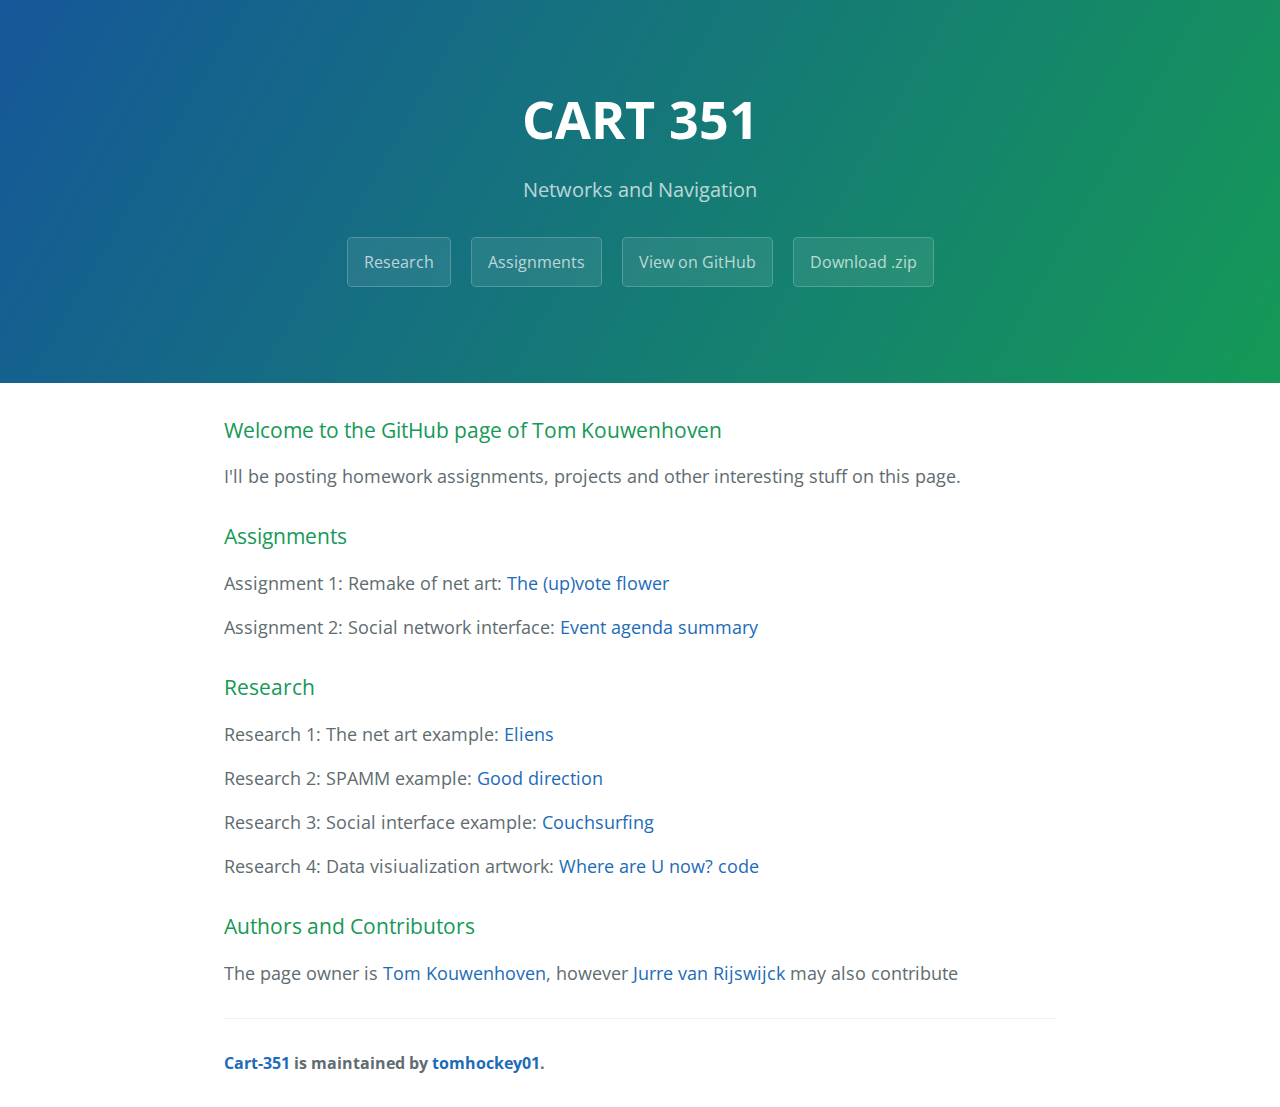
==== index.html @ 822d2d23 "update code" ====
<!DOCTYPE html>
<html lang="en-us">
  <head>
    <meta charset="UTF-8">
    <title>CART-351 Networks and Navigation</title>
    <meta name="viewport" content="width=device-width, initial-scale=1">
    <link rel="stylesheet" type="text/css" href="stylesheets/normalize.css" media="screen">
    <link href='https://fonts.googleapis.com/css?family=Open+Sans:400,700' rel='stylesheet' type='text/css'>
    <link rel="stylesheet" type="text/css" href="stylesheets/stylesheet.css" media="screen">
    <link rel="stylesheet" type="text/css" href="stylesheets/github-light.css" media="screen">
  </head>
  <body>
    <section class="page-header">
      <h1 class="project-name">CART 351</h1>
      <h2 class="project-tagline">Networks and Navigation</h2>
      <a href="#research" class="btn">Research</a>
      <a href="#Assignments" class="btn">Assignments</a>
      <a href="https://github.com/tomhockey01/CART-351" class="btn">View on GitHub</a>
      <a href="https://github.com/tomhockey01/CART-351/zipball/master" class="btn">Download .zip</a>
    </section>

    <section class="main-content">
      <h3>
<a id="welcome-to-the-github-page-of-tom-kouwenhoven" class="anchor" href="#welcome-to-the-github-page-of-tom-kouwenhoven" aria-hidden="true"><span aria-hidden="true" class="octicon octicon-link"></span></a>Welcome to the GitHub page of Tom Kouwenhoven</h3>

<p>I'll be posting homework assignments, projects and other interesting stuff on this page.</p>

<h3>
<a id="Assignments" class="anchor" href="#Assignment" aria-hidden="true"><span aria-hidden="true" class="octicon octicon-link"></span></a>Assignments</h3>

  <p>Assignment 1: Remake of net art: <a href="https://jvanrijswijck.github.io/CART351/Assignment1/index.html">The (up)vote flower</a> </p>
        <p>Assignment 2: Social network interface: <a href="Assignment2/index.html">Event agenda</a> <a href="Assignment2/Summary_Assignment2.pdf">summary</a></p>
      
<h3>
<a id="research" class="anchor" href="#research" aria-hidden="true"><span aria-hidden="true" class="octicon octicon-link"></span></a>Research</h3>

  <p>Research 1: The net art example: <a href="http://ar.eliens.net">Eliens</a> </p>
        <p>Research 2: SPAMM example: <a href="http://www.sittes.net/there/">Good direction</a></p>
        <p>Research 3: Social interface example: <a href="https://www.couchsurfing.com">Couchsurfing</a></p>
        <p>Research 4: Data visiualization artwork: <a href="https://flowingdata.com/2015/08/25/making-a-hit-song-with-bieber-diplo-and-skrillex/"> Where are U now?</a>
        <a href="https://github.com/tomhockey01/CART-351/blob/master/if_else.php">code</a></p>

<h3>
<a id="authors-and-contributors" class="anchor" href="#authors-and-contributors" aria-hidden="true"><span aria-hidden="true" class="octicon octicon-link"></span></a>Authors and Contributors</h3>

<p>The page owner is <a href="https://github.com/tomhockey01">Tom Kouwenhoven</a>, however <a href="https://github.com/jvanrijswijck">Jurre van Rijswijck</a> may also contribute</p>

      <footer class="site-footer">
        <span class="site-footer-owner"><a href="https://github.com/tomhockey01/CART-351">Cart-351</a> is maintained by <a href="https://github.com/tomhockey01">tomhockey01</a>.</span>

      </footer>

    </section>

  
  </body>
</html>
---- stylesheets/stylesheet.css ----
* {
  box-sizing: border-box; }

body {
  padding: 0;
  margin: 0;
  font-family: "Open Sans", "Helvetica Neue", Helvetica, Arial, sans-serif;
  font-size: 16px;
  line-height: 1.5;
  color: #606c71; }

a {
  color: #1e6bb8;
  text-decoration: none; }
  a:hover {
    text-decoration: underline; }

.btn {
  display: inline-block;
  margin-bottom: 1rem;
  color: rgba(255, 255, 255, 0.7);
  background-color: rgba(255, 255, 255, 0.08);
  border-color: rgba(255, 255, 255, 0.2);
  border-style: solid;
  border-width: 1px;
  border-radius: 0.3rem;
  transition: color 0.2s, background-color 0.2s, border-color 0.2s; }
  .btn + .btn {
    margin-left: 1rem; }

.btn:hover {
  color: rgba(255, 255, 255, 0.8);
  text-decoration: none;
  background-color: rgba(255, 255, 255, 0.2);
  border-color: rgba(255, 255, 255, 0.3); }

@media screen and (min-width: 64em) {
  .btn {
    padding: 0.75rem 1rem; } }

@media screen and (min-width: 42em) and (max-width: 64em) {
  .btn {
    padding: 0.6rem 0.9rem;
    font-size: 0.9rem; } }

@media screen and (max-width: 42em) {
  .btn {
    display: block;
    width: 100%;
    padding: 0.75rem;
    font-size: 0.9rem; }
    .btn + .btn {
      margin-top: 1rem;
      margin-left: 0; } }

.page-header {
  color: #fff;
  text-align: center;
  background-color: #159957;
  background-image: linear-gradient(120deg, #155799, #159957); }

@media screen and (min-width: 64em) {
  .page-header {
    padding: 5rem 6rem; } }

@media screen and (min-width: 42em) and (max-width: 64em) {
  .page-header {
    padding: 3rem 4rem; } }

@media screen and (max-width: 42em) {
  .page-header {
    padding: 2rem 1rem; } }

.project-name {
  margin-top: 0;
  margin-bottom: 0.1rem; }

@media screen and (min-width: 64em) {
  .project-name {
    font-size: 3.25rem; } }

@media screen and (min-width: 42em) and (max-width: 64em) {
  .project-name {
    font-size: 2.25rem; } }

@media screen and (max-width: 42em) {
  .project-name {
    font-size: 1.75rem; } }

.project-tagline {
  margin-bottom: 2rem;
  font-weight: normal;
  opacity: 0.7; }

@media screen and (min-width: 64em) {
  .project-tagline {
    font-size: 1.25rem; } }

@media screen and (min-width: 42em) and (max-width: 64em) {
  .project-tagline {
    font-size: 1.15rem; } }

@media screen and (max-width: 42em) {
  .project-tagline {
    font-size: 1rem; } }

.main-content :first-child {
  margin-top: 0; }
.main-content img {
  max-width: 100%; }
.main-content h1, .main-content h2, .main-content h3, .main-content h4, .main-content h5, .main-content h6 {
  margin-top: 2rem;
  margin-bottom: 1rem;
  font-weight: normal;
  color: #159957; }
.main-content p {
  margin-bottom: 1em; }
.main-content code {
  padding: 2px 4px;
  font-family: Consolas, "Liberation Mono", Menlo, Courier, monospace;
  font-size: 0.9rem;
  color: #383e41;
  background-color: #f3f6fa;
  border-radius: 0.3rem; }
.main-content pre {
  padding: 0.8rem;
  margin-top: 0;
  margin-bottom: 1rem;
  font: 1rem Consolas, "Liberation Mono", Menlo, Courier, monospace;
  color: #567482;
  word-wrap: normal;
  background-color: #f3f6fa;
  border: solid 1px #dce6f0;
  border-radius: 0.3rem; }
  .main-content pre > code {
    padding: 0;
    margin: 0;
    font-size: 0.9rem;
    color: #567482;
    word-break: normal;
    white-space: pre;
    background: transparent;
    border: 0; }
.main-content .highlight {
  margin-bottom: 1rem; }
  .main-content .highlight pre {
    margin-bottom: 0;
    word-break: normal; }
.main-content .highlight pre, .main-content pre {
  padding: 0.8rem;
  overflow: auto;
  font-size: 0.9rem;
  line-height: 1.45;
  border-radius: 0.3rem; }
.main-content pre code, .main-content pre tt {
  display: inline;
  max-width: initial;
  padding: 0;
  margin: 0;
  overflow: initial;
  line-height: inherit;
  word-wrap: normal;
  background-color: transparent;
  border: 0; }
  .main-content pre code:before, .main-content pre code:after, .main-content pre tt:before, .main-content pre tt:after {
    content: normal; }
.main-content ul, .main-content ol {
  margin-top: 0; }
.main-content blockquote {
  padding: 0 1rem;
  margin-left: 0;
  color: #819198;
  border-left: 0.3rem solid #dce6f0; }
  .main-content blockquote > :first-child {
    margin-top: 0; }
  .main-content blockquote > :last-child {
    margin-bottom: 0; }
.main-content table {
  display: block;
  width: 100%;
  overflow: auto;
  word-break: normal;
  word-break: keep-all; }
  .main-content table th {
    font-weight: bold; }
  .main-content table th, .main-content table td {
    padding: 0.5rem 1rem;
    border: 1px solid #e9ebec; }
.main-content dl {
  padding: 0; }
  .main-content dl dt {
    padding: 0;
    margin-top: 1rem;
    font-size: 1rem;
    font-weight: bold; }
  .main-content dl dd {
    padding: 0;
    margin-bottom: 1rem; }
.main-content hr {
  height: 2px;
  padding: 0;
  margin: 1rem 0;
  background-color: #eff0f1;
  border: 0; }

@media screen and (min-width: 64em) {
  .main-content {
    max-width: 64rem;
    padding: 2rem 6rem;
    margin: 0 auto;
    font-size: 1.1rem; } }

@media screen and (min-width: 42em) and (max-width: 64em) {
  .main-content {
    padding: 2rem 4rem;
    font-size: 1.1rem; } }

@media screen and (max-width: 42em) {
  .main-content {
    padding: 2rem 1rem;
    font-size: 1rem; } }

.site-footer {
  padding-top: 2rem;
  margin-top: 2rem;
  border-top: solid 1px #eff0f1; }

.site-footer-owner {
  display: block;
  font-weight: bold; }

.site-footer-credits {
  color: #819198; }

@media screen and (min-width: 64em) {
  .site-footer {
    font-size: 1rem; } }

@media screen and (min-width: 42em) and (max-width: 64em) {
  .site-footer {
    font-size: 1rem; } }

@media screen and (max-width: 42em) {
  .site-footer {
    font-size: 0.9rem; } }
---- stylesheets/github-light.css ----
/*
The MIT License (MIT)

Copyright (c) 2016 GitHub, Inc.

Permission is hereby granted, free of charge, to any person obtaining a copy
of this software and associated documentation files (the "Software"), to deal
in the Software without restriction, including without limitation the rights
to use, copy, modify, merge, publish, distribute, sublicense, and/or sell
copies of the Software, and to permit persons to whom the Software is
furnished to do so, subject to the following conditions:

The above copyright notice and this permission notice shall be included in all
copies or substantial portions of the Software.

THE SOFTWARE IS PROVIDED "AS IS", WITHOUT WARRANTY OF ANY KIND, EXPRESS OR
IMPLIED, INCLUDING BUT NOT LIMITED TO THE WARRANTIES OF MERCHANTABILITY,
FITNESS FOR A PARTICULAR PURPOSE AND NONINFRINGEMENT. IN NO EVENT SHALL THE
AUTHORS OR COPYRIGHT HOLDERS BE LIABLE FOR ANY CLAIM, DAMAGES OR OTHER
LIABILITY, WHETHER IN AN ACTION OF CONTRACT, TORT OR OTHERWISE, ARISING FROM,
OUT OF OR IN CONNECTION WITH THE SOFTWARE OR THE USE OR OTHER DEALINGS IN THE
SOFTWARE.

*/

.pl-c /* comment */ {
  color: #969896;
}

.pl-c1 /* constant, variable.other.constant, support, meta.property-name, support.constant, support.variable, meta.module-reference, markup.raw, meta.diff.header */,
.pl-s .pl-v /* string variable */ {
  color: #0086b3;
}

.pl-e /* entity */,
.pl-en /* entity.name */ {
  color: #795da3;
}

.pl-smi /* variable.parameter.function, storage.modifier.package, storage.modifier.import, storage.type.java, variable.other */,
.pl-s .pl-s1 /* string source */ {
  color: #333;
}

.pl-ent /* entity.name.tag */ {
  color: #63a35c;
}

.pl-k /* keyword, storage, storage.type */ {
  color: #a71d5d;
}

.pl-s /* string */,
.pl-pds /* punctuation.definition.string, string.regexp.character-class */,
.pl-s .pl-pse .pl-s1 /* string punctuation.section.embedded source */,
.pl-sr /* string.regexp */,
.pl-sr .pl-cce /* string.regexp constant.character.escape */,
.pl-sr .pl-sre /* string.regexp source.ruby.embedded */,
.pl-sr .pl-sra /* string.regexp string.regexp.arbitrary-repitition */ {
  color: #183691;
}

.pl-v /* variable */ {
  color: #ed6a43;
}

.pl-id /* invalid.deprecated */ {
  color: #b52a1d;
}

.pl-ii /* invalid.illegal */ {
  color: #f8f8f8;
  background-color: #b52a1d;
}

.pl-sr .pl-cce /* string.regexp constant.character.escape */ {
  font-weight: bold;
  color: #63a35c;
}

.pl-ml /* markup.list */ {
  color: #693a17;
}

.pl-mh /* markup.heading */,
.pl-mh .pl-en /* markup.heading entity.name */,
.pl-ms /* meta.separator */ {
  font-weight: bold;
  color: #1d3e81;
}

.pl-mq /* markup.quote */ {
  color: #008080;
}

.pl-mi /* markup.italic */ {
  font-style: italic;
  color: #333;
}

.pl-mb /* markup.bold */ {
  font-weight: bold;
  color: #333;
}

.pl-md /* markup.deleted, meta.diff.header.from-file */ {
  color: #bd2c00;
  background-color: #ffecec;
}

.pl-mi1 /* markup.inserted, meta.diff.header.to-file */ {
  color: #55a532;
  background-color: #eaffea;
}

.pl-mdr /* meta.diff.range */ {
  font-weight: bold;
  color: #795da3;
}

.pl-mo /* meta.output */ {
  color: #1d3e81;
}
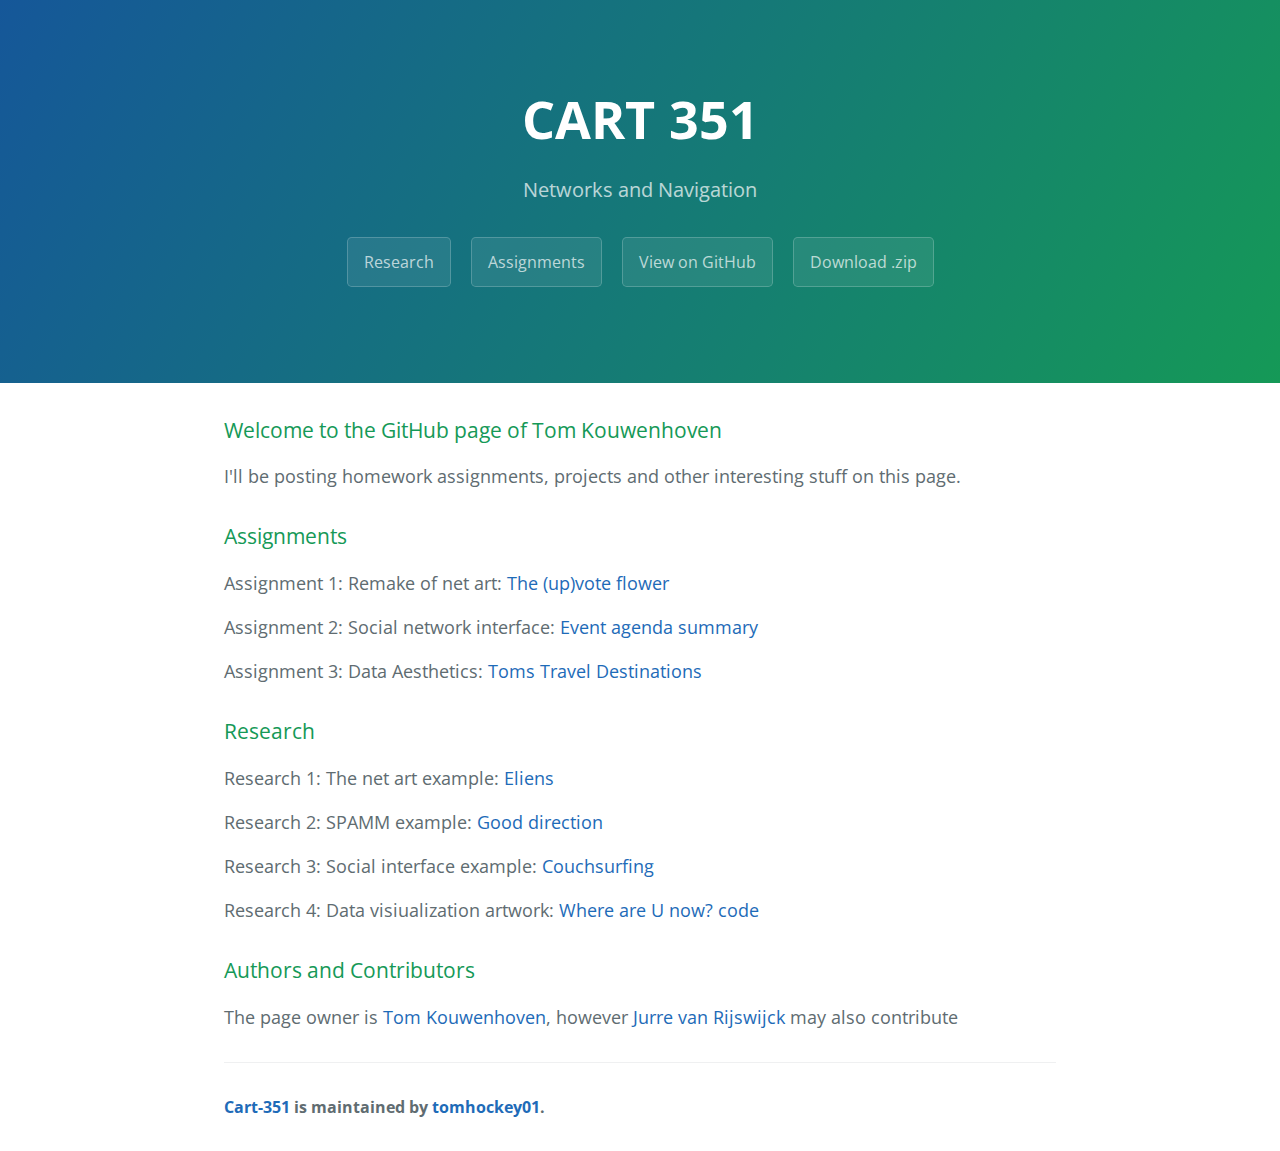
==== commit 7fe2a316: "upload php" ====
--- a/index.html
+++ b/index.html
@@ -30,6 +30,7 @@
 
   <p>Assignment 1: Remake of net art: <a href="https://jvanrijswijck.github.io/CART351/Assignment1/index.html">The (up)vote flower</a> </p>
         <p>Assignment 2: Social network interface: <a href="Assignment2/index.html">Event agenda</a> <a href="Assignment2/Summary_Assignment2.pdf">summary</a></p>
+        <p>Assignment 3: Data Aesthetics: <a href="">Toms Travel Destinations</a></p>
       
 <h3>
 <a id="research" class="anchor" href="#research" aria-hidden="true"><span aria-hidden="true" class="octicon octicon-link"></span></a>Research</h3>
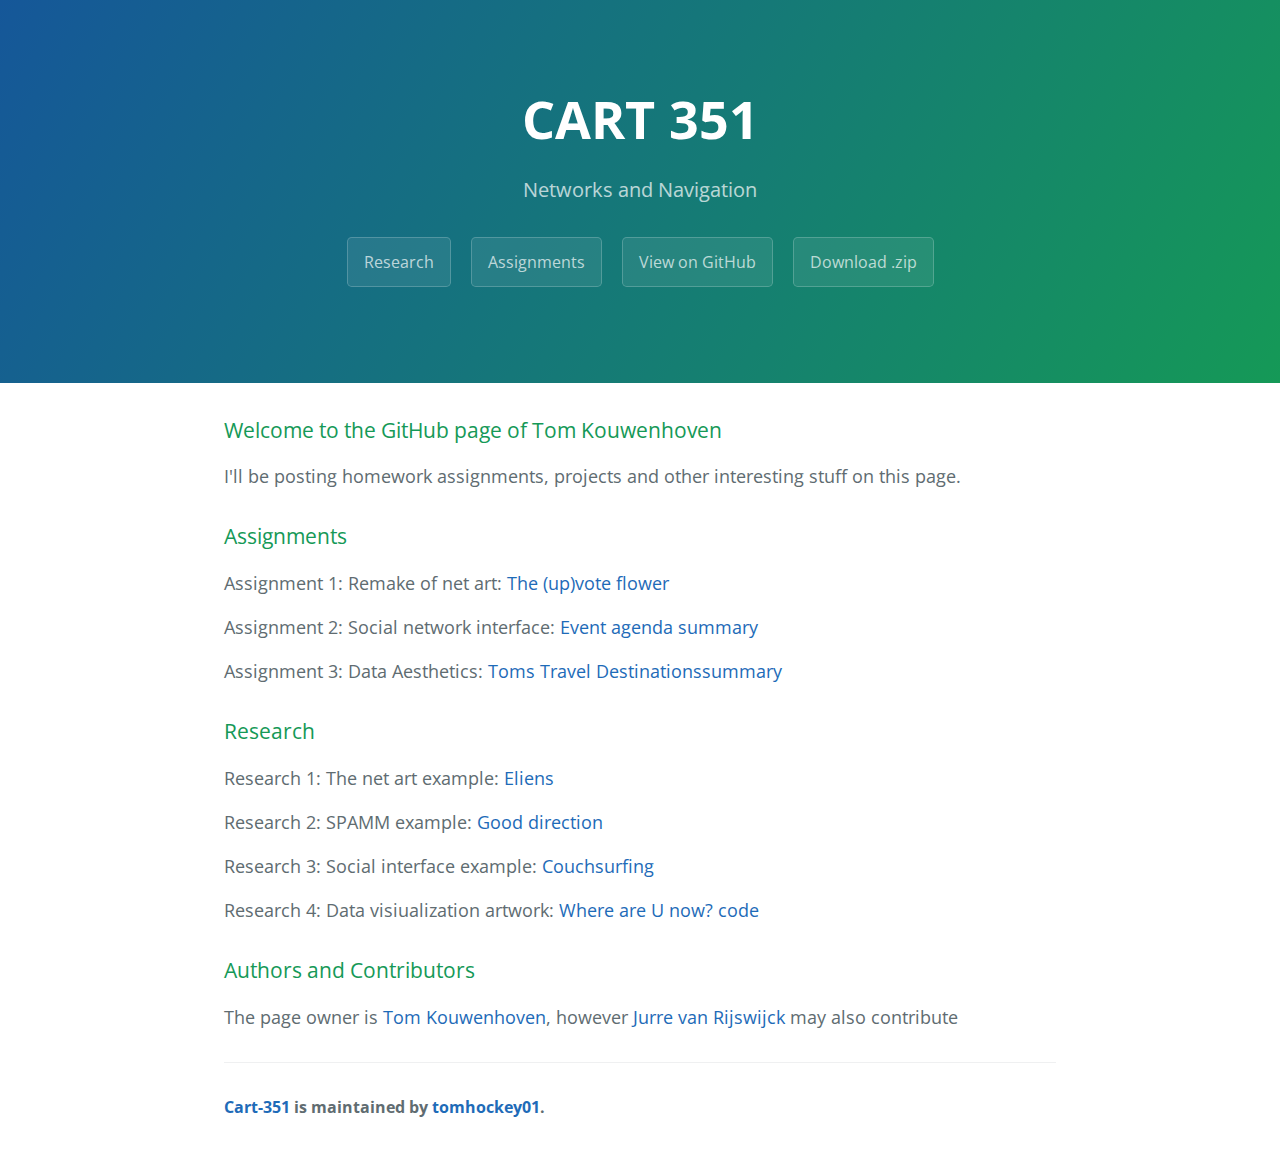
==== commit 93db67f9: "update with summary" ====
--- a/index.html
+++ b/index.html
@@ -30,7 +30,7 @@
 
   <p>Assignment 1: Remake of net art: <a href="https://jvanrijswijck.github.io/CART351/Assignment1/index.html">The (up)vote flower</a> </p>
         <p>Assignment 2: Social network interface: <a href="Assignment2/index.html">Event agenda</a> <a href="Assignment2/Summary_Assignment2.pdf">summary</a></p>
-        <p>Assignment 3: Data Aesthetics: <a href="">Toms Travel Destinations</a></p>
+        <p>Assignment 3: Data Aesthetics: <a href="https://github.com/tomhockey01/CART-351/blob/master/Assignment_3/Ass3.php">Toms Travel Destinations</a><a href="Assignment_3/Assignment%203.pdf">summary</a></p>
       
 <h3>
 <a id="research" class="anchor" href="#research" aria-hidden="true"><span aria-hidden="true" class="octicon octicon-link"></span></a>Research</h3>
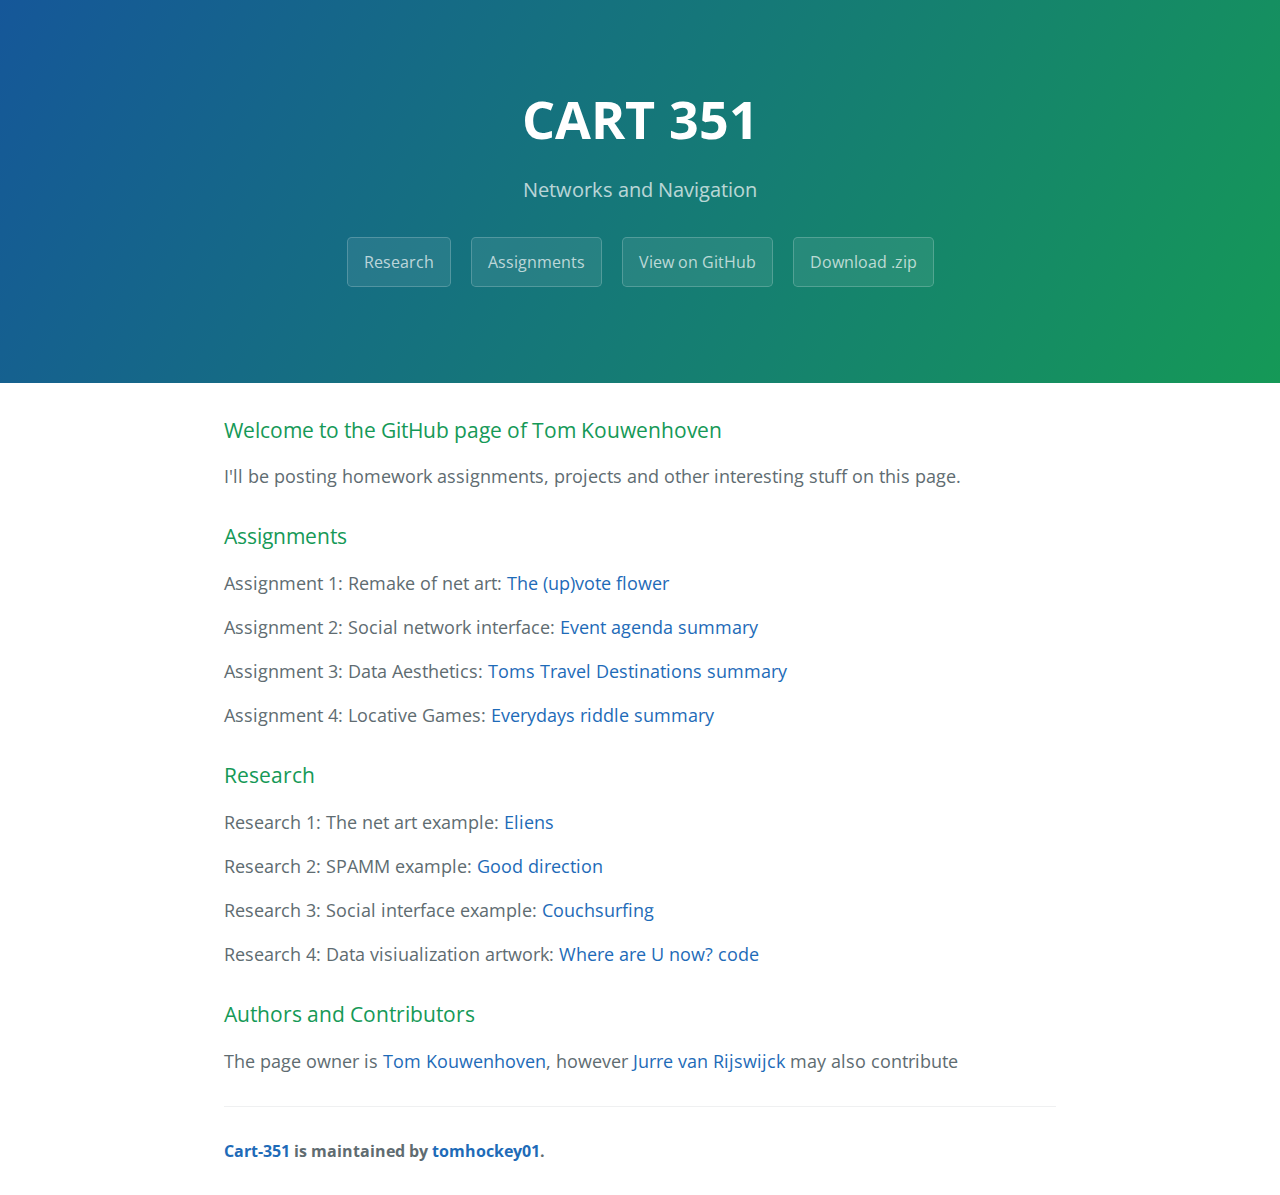
==== commit 99002878: "update own page" ====
--- a/index.html
+++ b/index.html
@@ -30,7 +30,9 @@
 
   <p>Assignment 1: Remake of net art: <a href="https://jvanrijswijck.github.io/CART351/Assignment1/index.html">The (up)vote flower</a> </p>
         <p>Assignment 2: Social network interface: <a href="Assignment2/index.html">Event agenda</a> <a href="Assignment2/Summary_Assignment2.pdf">summary</a></p>
-        <p>Assignment 3: Data Aesthetics: <a href="https://github.com/tomhockey01/CART-351/blob/master/Assignment_3/Ass3.php">Toms Travel Destinations</a><a href="Assignment_3/Assignment%203.pdf">summary</a></p>
+        <p>Assignment 3: Data Aesthetics: <a href="https://github.com/tomhockey01/CART-351/blob/master/Assignment_3/Ass3.php">Toms Travel Destinations</a> <a href="Assignment_3/Assignment%203.pdf">summary</a></p>
+        
+        <p>Assignment 4: Locative Games: <a href="Assignment_4/index.html">Everydays riddle</a> <a href="Assignment_4/a4_summary.pdf">summary</a> </p>
       
 <h3>
 <a id="research" class="anchor" href="#research" aria-hidden="true"><span aria-hidden="true" class="octicon octicon-link"></span></a>Research</h3>
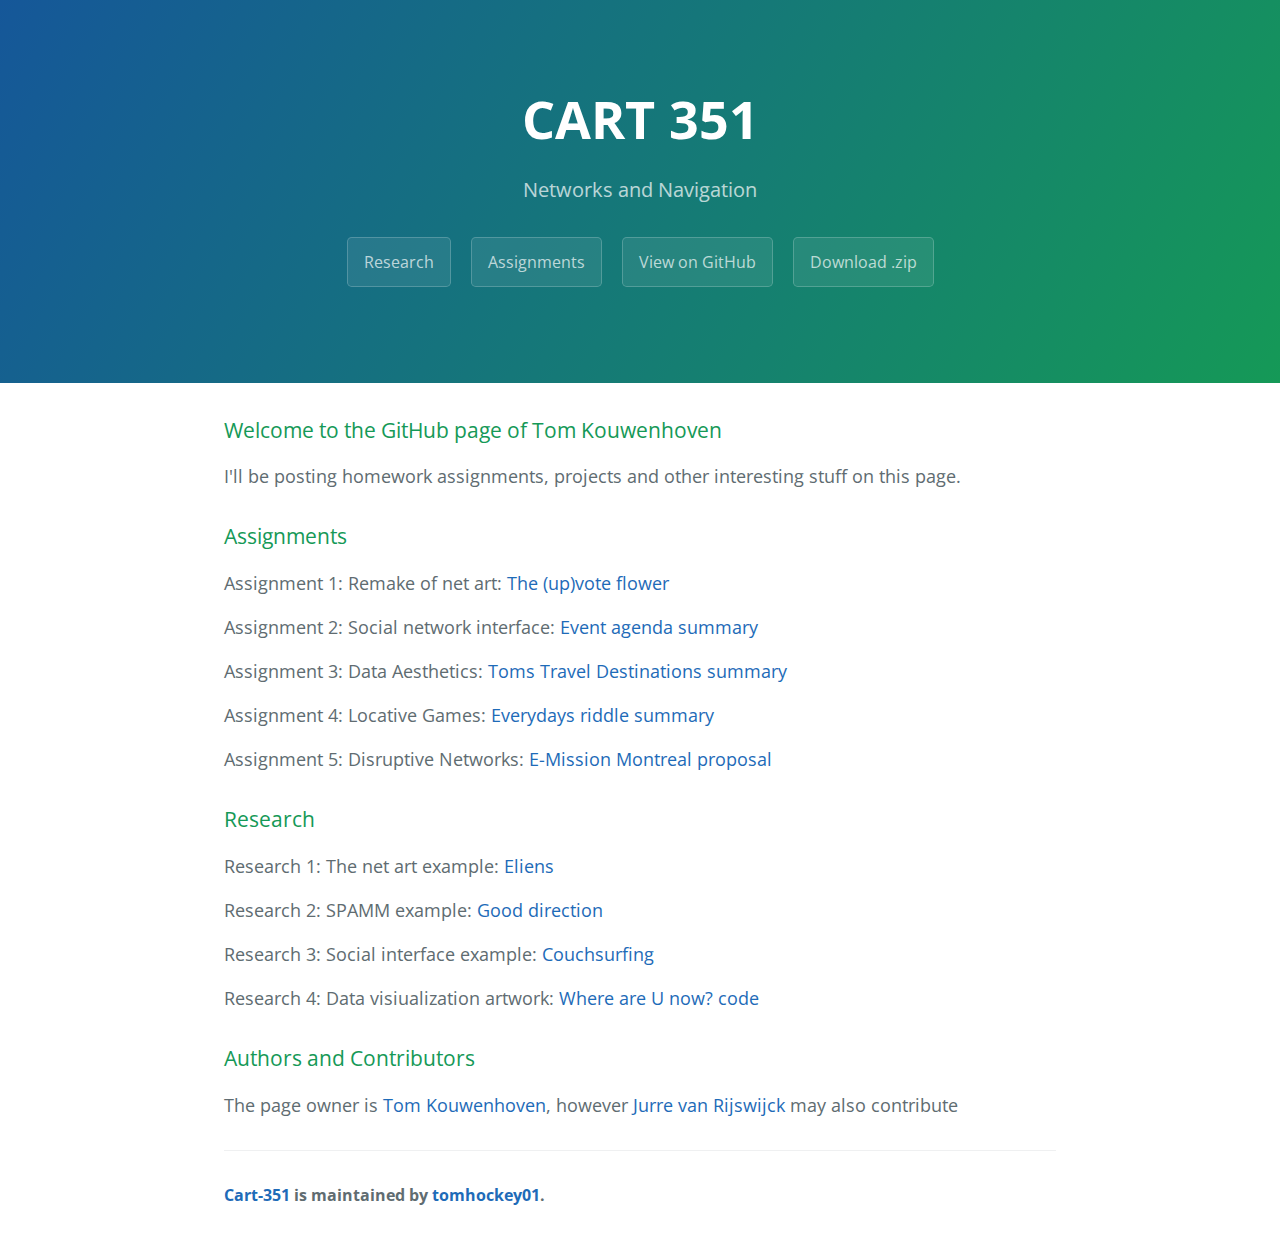
==== commit 53b20d5a: "update assignment 5" ====
--- a/index.html
+++ b/index.html
@@ -32,9 +32,11 @@
         <p>Assignment 2: Social network interface: <a href="Assignment2/index.html">Event agenda</a> <a href="Assignment2/Summary_Assignment2.pdf">summary</a></p>
         <p>Assignment 3: Data Aesthetics: <a href="https://github.com/tomhockey01/CART-351/blob/master/Assignment_3/Ass3.php">Toms Travel Destinations</a> <a href="Assignment_3/Assignment%203.pdf">summary</a></p>
         
-        <p>Assignment 4: Locative Games: <a href="Assignment_4/index.html">Everydays riddle</a> <a href="Assignment_4/a4_summary.pdf">summary</a> </p>
-      
-<h3>
+        <p>Assignment 4: Locative Games: <a href="Assignment_4/index.html">Everydays riddle</a> <a href="Assignment_4/Summary_assignment%204.pdf">summary</a> </p>
+<p>Assignment 5: Disruptive Networks: <a href="https://jvanrijswijck.github.io/CART351/Assignment5/proposal.pdf">E-Mission Montreal proposal</a></p>      
+
+        
+        <h3>
 <a id="research" class="anchor" href="#research" aria-hidden="true"><span aria-hidden="true" class="octicon octicon-link"></span></a>Research</h3>
 
   <p>Research 1: The net art example: <a href="http://ar.eliens.net">Eliens</a> </p>
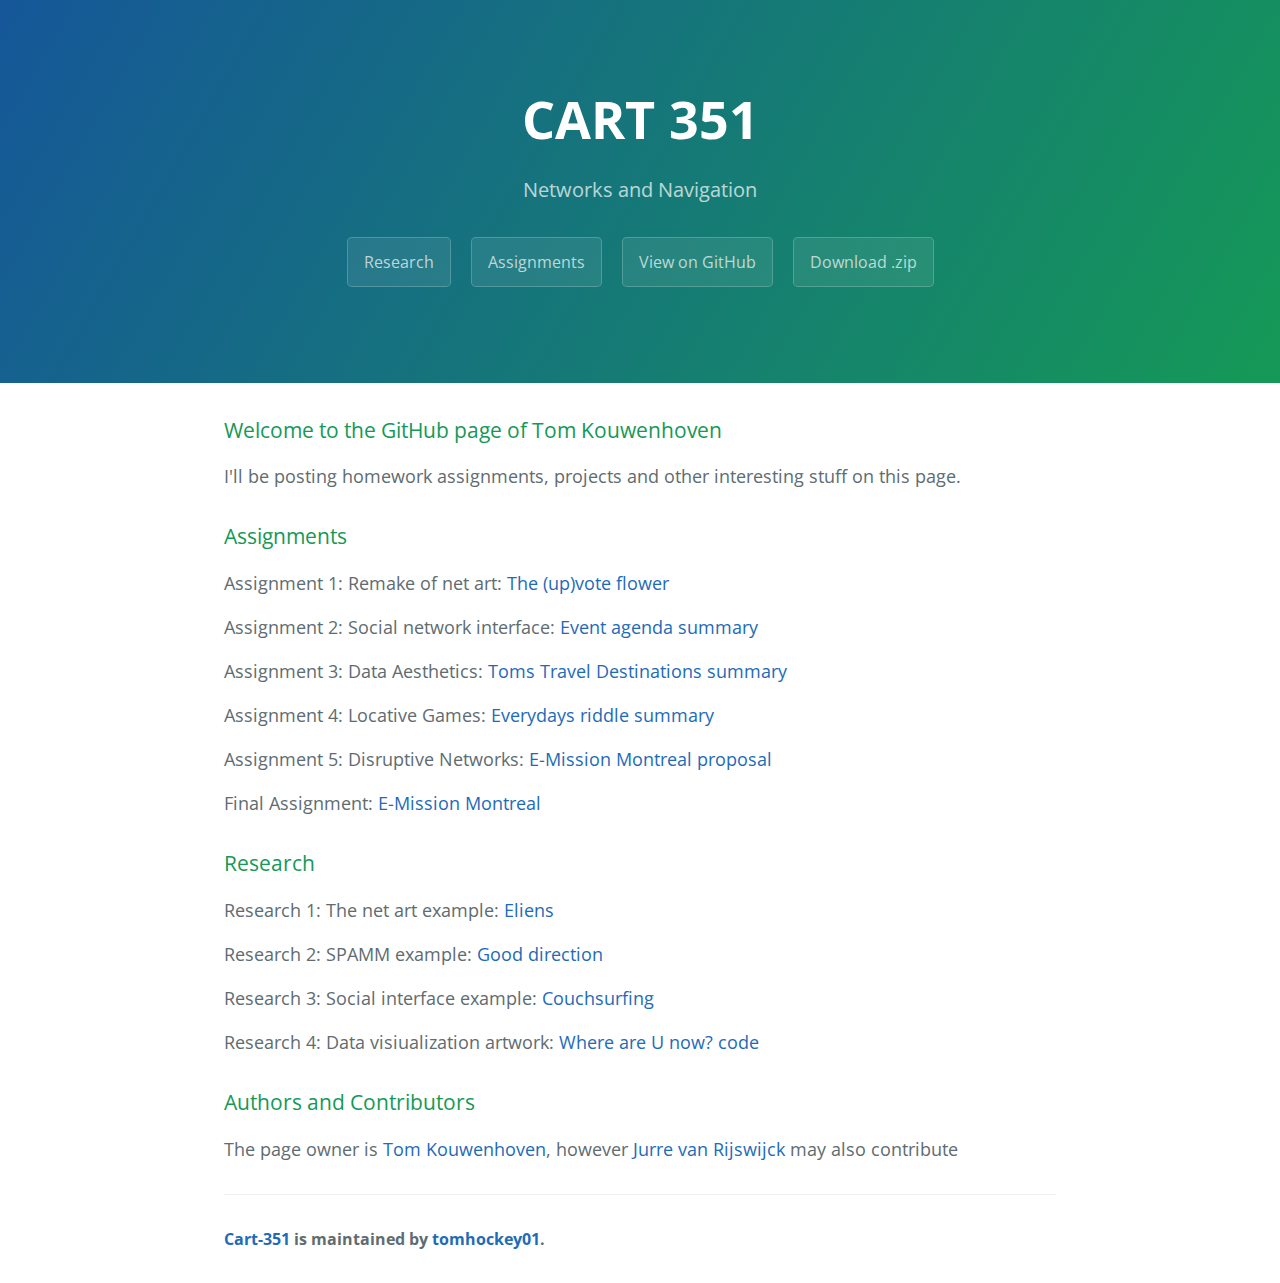
==== commit e7d27383: "final assignment" ====
--- a/index.html
+++ b/index.html
@@ -33,7 +33,8 @@
         <p>Assignment 3: Data Aesthetics: <a href="https://github.com/tomhockey01/CART-351/blob/master/Assignment_3/Ass3.php">Toms Travel Destinations</a> <a href="Assignment_3/Assignment%203.pdf">summary</a></p>
         
         <p>Assignment 4: Locative Games: <a href="Assignment_4/index.html">Everydays riddle</a> <a href="Assignment_4/Summary_assignment%204.pdf">summary</a> </p>
-<p>Assignment 5: Disruptive Networks: <a href="https://jvanrijswijck.github.io/CART351/Assignment5/proposal.pdf">E-Mission Montreal proposal</a></p>      
+<p>Assignment 5: Disruptive Networks: <a href="https://jvanrijswijck.github.io/CART351/Assignment5/proposal.pdf">E-Mission Montreal proposal</a></p>
+<p>Final Assignment: <a href="www.bikingmontreal.freekboelders.nl">E-Mission Montreal</a></p>      
 
         
         <h3>
